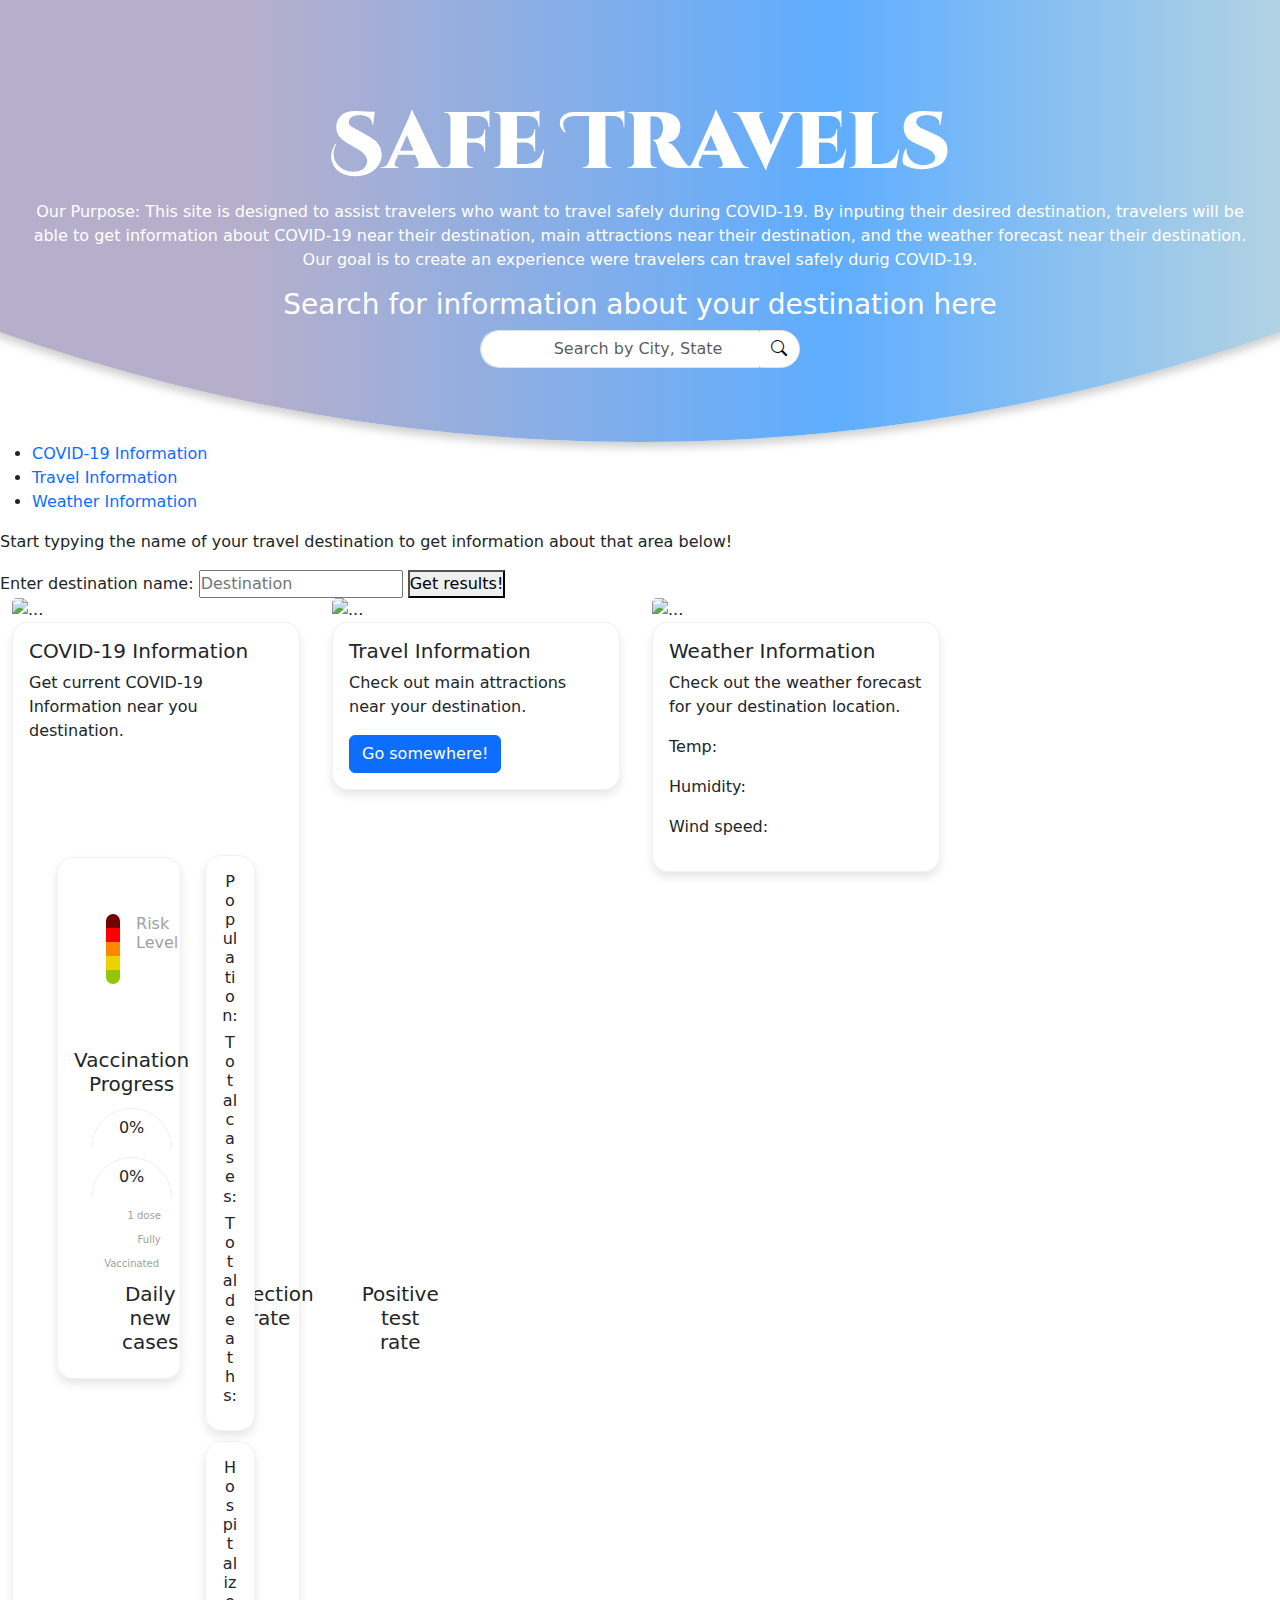
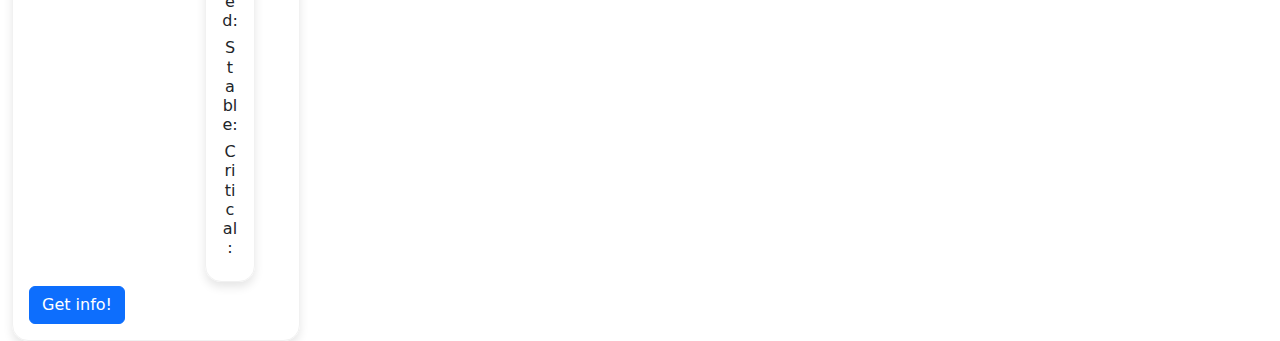
==== LarkIndex.html @ 7b66ee37 "img+" ====
<!DOCTYPE html>
<html lang="en">
<head>
    <meta charset="UTF-8">
    <meta http-equiv="X-UA-Compatible" content="IE=edge">
    <meta name="viewport" content="width=device-width, initial-scale=1.0">
  
    
    <link href="https://cdn.jsdelivr.net/npm/bootstrap@5.1.1/dist/css/bootstrap.min.css" rel="stylesheet" />
  <link rel="stylesheet" href="https://cdn.jsdelivr.net/npm/bootstrap-icons@1.5.0/font/bootstrap-icons.css" />
  <link rel="stylesheet" type="text/css" href="./assets/css/loading-bar/loading-bar.css" />
  <link rel="stylesheet" href="./assets/css/style.css" />
  <link href="https://cdn.jsdelivr.net/npm/bootstrap@5.1.1/dist/css/bootstrap.min.css" rel="stylesheet"
        integrity="sha384-F3w7mX95PdgyTmZZMECAngseQB83DfGTowi0iMjiWaeVhAn4FJkqJByhZMI3AhiU" crossorigin="anonymous">
        <script src="https://maps.googleapis.com/maps/api/js?key=AIzaSyB1I-mViDpNAowaTQE5sr3IrZeILM5esfw&libraries=places"></script>

<title>Safe Travels</title>
</head>
<body>

    
    <!-- navigation -->
    <header>

          <!-- local storage -->
<ul id="searchHistory"></ul>

<div class="curve">
    <h1 id="title">Safe Travels</h1>

    <p>Our Purpose: This site is designed to assist travelers who want to travel safely during COVID-19. By inputing their
        desired destination, travelers will be able to get information about COVID-19 near their destination, main
        attractions near their destination, and the weather forecast near their destination. Our goal is to create an experience were travelers can travel safely durig COVID-19.</p>
        <h3>Search for information about your destination here</h3>
    <div class="search-bar">
      <div class="input-group mb-3">
        <input type="text" class="form-control" placeholder="Search by City, State" id="city-input" />
        <div class="input-group-append">
          <span class="input-group-text" id="basic-addon2"><i class="bi bi-search"></i></span>
        </div>
      </div>
    </div>
  </div>
        <nav>
            <!-- Unordered list element -->
            <ul>
                <!-- List item element-->
                <li>
                    <!-- Anchor element -->
                    <a href="#covid-info-near-you">COVID-19 Information</a>
                </li>
                <li>
                    <a href="#travel-information">Travel Information</a>
                </li>
                <li>
                    <a href="#weather-information">Weather Information</a>
                </li>
            </ul>
        </nav>
        
    </header>
    <!-- hero/jumbotron -->
    <section class="hero">
        <div class="hero-form">
            
            <p> Start typying the name of your travel destination to get information about that area below!</p>
            <form>
                <label for="destination">Enter destination name:</label>
                <input type="text" placeholder="Destination" name="destination" id="city-input" class="form-input" />
                <button type="submit">
                    Get results!
                </button>
    </section>

    <!-- Start the Cards -->
    <section class="container-fluid">
        <div class="row">
            <div class="col-md-3">
                <div class="card" style="width: 18rem;">
                    <img src="" class="card-img-top" alt="...">
                    <div class="card-body">
                        <h5 class="card-title">COVID-19 Information</h5>
                        <p class="card-text">Get current COVID-19 Information near you destination.</p>

                <!-- Jacob's COVID Stuff -->
                <div class="container-xxl">
                    <div class="m-1 row d-flex justify-content-center">
                      <div class="col-12 col-lg-8">
                        <div class="card risk-card-margin">
                          <div class="card-header">
                            <div class="covid-city-title" id="c19-CT"></div>
                          </div>
                          <div class="card-body" id="t1">
                            <div class="top-row d-flex justify-content-between">
                              <div id="risk-level" class="risk-level">
                                <div class="key">
                                  <div class="risk-key severe"></div>
                                  <div class="risk-key critical"></div>
                                  <div class="risk-key high"></div>
                                  <div class="risk-key medium"></div>
                                  <div class="risk-key low"></div>
                                </div>
              
              
              
              
              
              
                                <div class="risk-level-result">
                                  <div class="risk-title">
                                    <h6>Risk Level</h6>
                                  </div>
                                  <div id="c19-RL"></div>
                                </div>
                              </div>
                              <div class="vaccine-rate" id="c19-VR">
                                <h5 class="text-center">Vaccination Progress</h5>
                                <div class="progress-bars">
                                  <div class="ldBar label-center" data-unit="%" data-preset="fan" data-value="0" id="PB-VR-1D"></div>
                                  <div class="ldBar label-center" data-unit="%" data-preset="fan" data-value="0" id="PB-VR-2D"></div>
                                </div>
                                <span class="vaccine-1d">1 dose</span>
                                <span class="vaccine-2d">Fully Vaccinated</span>
                              </div>
                            </div>
                            <div class="bottom-row">
                              <div class="other-results d-flex">
                                <div class="daily-new-cases">
                                  <h5>Daily new cases</h5>
                                  <div id="DC"></div>
                                </div>
                                <div class="infection-rates">
                                  <h5>Infection rate</h5>
                                  <div id="IR"></div>
                                </div>
                                <div div class="positive-test-rates">
                                  <h5>Positive test rate</h5>
                                  <div id="PT"></div>
                                </div>
                              </div>
                            </div>
                          </div>
                        </div>
                      </div>
                      <div class="col-6 col-lg-4">
                        <div class="card pop-card-margin">
                          <div class="card-body text-center">
                            <h6>Population: <span id="population"></span></h6>
                            <h6>Total cases: <span id="cases"></span></h6>
                            <h6>Total deaths: <span id="deaths"></span></h6>
                          </div>
                        </div>
                        <div id="x1" class="card hos-card-margin">
                          <div class="card-body text-center">
                            <h6>Hospitalized: <span class="hospitalized"></span></h6>
                            <h6>Stable: <span class="stable-condition"></span></h6>
                            <h6>Critical: <span class="critical-condition"></span></h6>
                          </div>
                        </div>
                      </div>
                      <div id="x2" class="col-6 d-none">
                        <div class="card pop-card-margin">
                          <div class="card-body text-center">
                            <h6>Hospitalized: <span class="hospitalized"></span></h6>
                            <h6>Stable: <span class="stable-condition"></span></h6>
                            <h6>Critical: <span class="critical-condition"></span></h6>
                          </div>
                        </div>
                      </div>
                    </div>
                  </div>
                        <a href="#" class="btn btn-primary">Get info!</a>
                    </div>
                </div>
            </div>
            <div class="col-md-3">
                <div class="card" style="width: 18rem;">
                    <img src="" class="card-img-top" alt="...">
                    <div class="card-body">
                        <h5 class="card-title">Travel Information</h5>
                        <p class="card-text">Check out main attractions near your destination.</p>
                        <a href="#" class="btn btn-primary">Go somewhere!</a>
                    </div>
                </div>
            </div>
            <div class="col-md-3">
                <div class="card" style="width: 18rem;">
                    <img src="" class="card-img-top" alt="...">
                    <div class="card-body">
                        <h5 class="card-title">Weather Information</h5>
                        <p class="card-text" id="weather">Check out the weather forecast for your destination location.</p>
                        <p id="temp">Temp:</p>
                        <p id="humidity">Humidity:</p>
                        <p id="wind">Wind speed:</p>
                        <!--a href="#" class="btn btn-primary">Check the weather!</a-->
                    </div>
                </div>
            </div>
        </div>
    </section>
    <script src="https://unpkg.com/@popperjs/core@2"></script>
    <script src="https://unpkg.com/tippy.js@6"></script>
    <script src="https://cdnjs.cloudflare.com/ajax/libs/jquery/3.4.1/jquery.min.js"></script>
    <script src="https://cdnjs.cloudflare.com/ajax/libs/moment.js/2.24.0/moment.min.js"></script>
    <script
      src="https://maps.googleapis.com/maps/api/js?key=AIzaSyB1I-mViDpNAowaTQE5sr3IrZeILM5esfw&libraries=places"></script>
    <script type="text/javascript" src="./assets/js/loading-bar/loading-bar.js"></script>
    <script type="text/javascript" src="./assets/js/script.js"></script>
</body>
</html>
---- assets/css/loading-bar/loading-bar.css ----
.ldBar {
  position: relative;
}
.ldBar.label-center > .ldBar-label {
  position: absolute;
  top: 50%;
  left: 50%;
  -webkit-transform: translate(-50%, -50%);
  transform: translate(-50%, -50%);
  text-shadow: 0 0 3px #fff;
}
.ldBar-label:after {
  content: "%";
  display: inline;
}
.ldBar.no-percent .ldBar-label:after {
  content: "";
}
---- assets/css/style.css ----
@import url("https://fonts.googleapis.com/css2?family=Cinzel+Decorative:wght@400;700;900&family=Roboto:wght@100;300;400;500;700;900&display=swap");

body{

  background-image: url("../pics/HERO1.jpg");
  background-size: 250%;
  background-image: no-repeat;
}


:root {
  --primaryColor: white;
  --textColor: #000000;
  --border-radius: 0.3rem;
}

* {
  padding: 0;
  margin: 0;
  box-sizing: border-box;
}

main {
  font-family: "Roboto", sans-serif;
}

header h1 {
  color: white;
  padding-top: 0.4em;
  font-size: 5em;
  text-align: center;
  font-family: "Cinzel Decorative", cursive;
  font-weight: 900;
}

.transition-in {
  font-size: 3em;
  transition: 0.6s;
}

.transition-out {
  font-size: 5em;
  transition: 0.6s;
}

.curve {
  color: white;
  position: relative;
  text-align: center;
  padding: 3rem 2rem;
  width: 100%;
  z-index: 2;
}
.curve::before {
  content: "";
  display: block;
  background: grey;
  background: linear-gradient(90deg, rgb(181, 175, 204) 40%, rgba(94,173,255,1) 55%, rgb(202, 221, 219) 70%);
  position: absolute;
  left: 50%;
  bottom: 0;
  transform: translateX(-50%);
  border-radius: 150vw;
  width: 300vw;
  height: 300vw;
  z-index: -1;
  box-shadow: 0 5px 10px rgba(0, 0, 0, 0.2);
}

a {
  text-decoration: none;
}

.card-header {
  height: 50px;
  background-color: white;
  border: none;
}

.card-body {
  box-shadow: 0 5px 10px rgba(0, 0, 0, 0.1);
  border: 1px solid #f1f1f1;
  border-radius: 1em;
}

.card {
  border: none;
}

.risk-card-margin {
  margin-top: 3em;
}

.pop-card-margin {
  margin-top: 6em;
}

.hos-card-margin {
  margin-top: 10px;
}

.content {
  display: flex;
  flex-wrap: wrap;
  justify-content: center;
}

.search-bar {
  margin: 0 auto;
  width: 20em;
  padding-bottom: 10px;
}

.input-group-text {
  border-bottom-right-radius: 2em;
  border-top-right-radius: 2em;
  color: var(--textColor);
  background-color: white;
}

.form-control {
  border-radius: 2em;
  border-right: none;
  text-align: center;
  padding-left: 3em;
}

.top-row {
  flex-wrap: wrap;
}

.risk-level {
  display: flex;
  justify-content: center;
  margin: 2.5em 0 2em 2em;
}

.vaccine-rate {
  text-align: center;
  margin: 2em 3em 0.5em 0;
}

.risk-level-result {
  padding-left: 1em;
}

.risk-title {
  color: #a1a1a1;
  padding-bottom: 5px;
}

.risk-key {
  width: 14px;
  height: 14px;
}

.risk-result {
  width: 10px;
  height: 10px;
  border-radius: 50px;
  font-size: 20px;
  display: inline-block;
  margin-right: 10px;
}

.low {
  background-color: rgb(146, 199, 0);
  border-bottom-right-radius: 25px;
  border-bottom-left-radius: 25px;
}

.medium {
  background-color: rgb(235, 211, 0);
}

.high {
  background-color: rgb(255, 136, 0);
}

.critical {
  background-color: rgb(255, 0, 0);
}

.severe {
  background-color: rgb(117, 0, 0);
  border-top-right-radius: 25px;
  border-top-left-radius: 25px;
}

.vaccine-1d,
.vaccine-2d {
  font-size: 10px;
  padding-left: 25px;
  color: #a1a1a1;
}

.vaccine-2d {
  padding-left: 35px;
}

.progress-bars {
  display: flex;
  justify-content: center;
  flex-wrap: wrap;
}

.daily-new-cases,
.infection-rates,
.positive-test-rates {
  display: block;
  text-align: center;
  padding-left: 3em;
}

.small {
  font-size: 12px;
  font-weight: bold;
}

.bold {
  font-weight: 900;
}

@media screen and (max-width: 991px) {
  .pop-card-margin {
    margin-top: 1em;
  }
}

@media screen and (max-width: 686px) {
  .other-results {
    margin-top: 1em;
  }

  .daily-new-cases,
  .infection-rates,
  .positive-test-rates {
    padding-left: 0;
  }

  .covid-city-title {
    text-align: center;
  }
}

@media screen and (max-width: 536px) {
  .vaccine-rate {
    margin: 0;
  }

  .search-bar {
    width: 15em;
    transition: 0.7s;
    text-align: left;
  }

  .curve {
    padding-left: 0.5em;
    padding-right: 0.5em;
  }
}
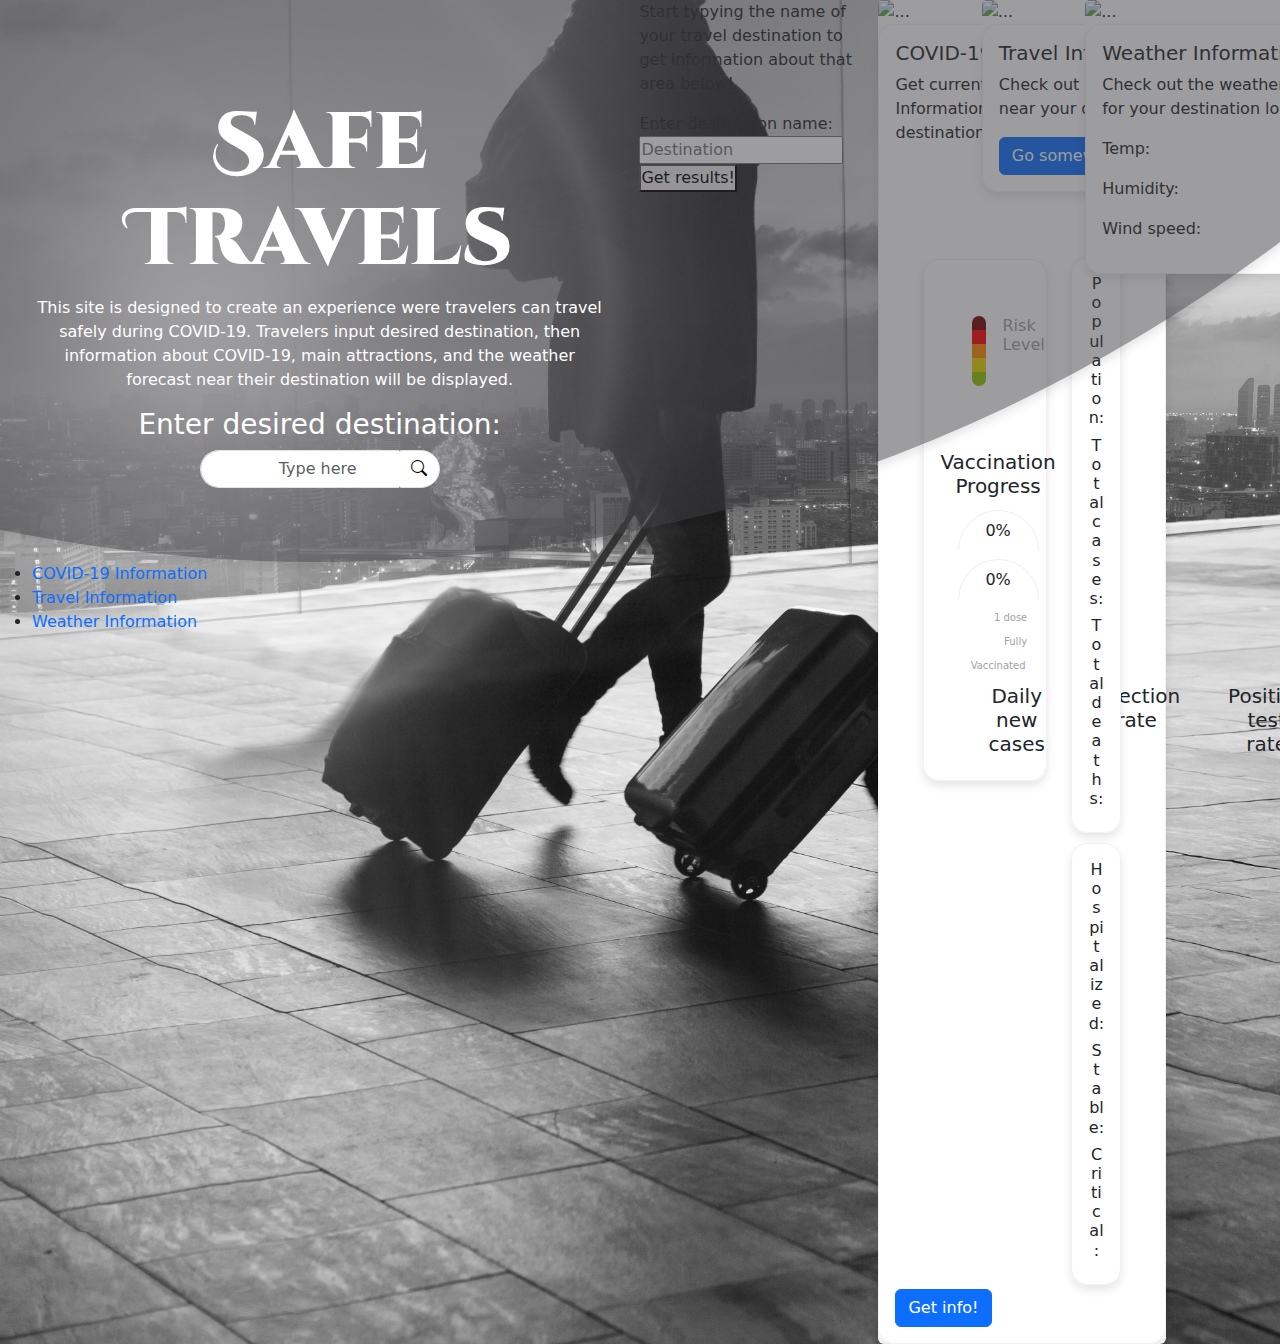
==== commit 4aa74794: "Merge branch 'user/sarita' of https://github.com/Jakeology/safe-travels into user/chanel" ====
--- a/LarkIndex.html
+++ b/LarkIndex.html
@@ -28,13 +28,13 @@
 <div class="curve">
     <h1 id="title">Safe Travels</h1>
 
-    <p>Our Purpose: This site is designed to assist travelers who want to travel safely during COVID-19. By inputing their
-        desired destination, travelers will be able to get information about COVID-19 near their destination, main
-        attractions near their destination, and the weather forecast near their destination. Our goal is to create an experience were travelers can travel safely durig COVID-19.</p>
-        <h3>Search for information about your destination here</h3>
+    <p>This site is designed to create an experience were travelers can travel safely during COVID-19. Travelers input
+        desired destination, then information about COVID-19, main attractions, and the weather forecast near their destination will be displayed. 
+        </p>
+        <h3>Enter desired destination:</h3>
     <div class="search-bar">
       <div class="input-group mb-3">
-        <input type="text" class="form-control" placeholder="Search by City, State" id="city-input" />
+        <input type="text" class="form-control" placeholder="Type here" id="city-input" />
         <div class="input-group-append">
           <span class="input-group-text" id="basic-addon2"><i class="bi bi-search"></i></span>
         </div>
@@ -99,13 +99,7 @@
                                   <div class="risk-key high"></div>
                                   <div class="risk-key medium"></div>
                                   <div class="risk-key low"></div>
-                                </div>
-              
-              
-              
-              
-              
-              
+                                </div>         
                                 <div class="risk-level-result">
                                   <div class="risk-title">
                                     <h6>Risk Level</h6>
@@ -173,6 +167,8 @@
                     </div>
                 </div>
             </div>
+
+            <!-- Travel API card -->
             <div class="col-md-3">
                 <div class="card" style="width: 18rem;">
                     <img src="" class="card-img-top" alt="...">
@@ -183,6 +179,8 @@
                     </div>
                 </div>
             </div>
+
+            <!-- Weather API card -->
             <div class="col-md-3">
                 <div class="card" style="width: 18rem;">
                     <img src="" class="card-img-top" alt="...">
--- a/assets/css/style.css
+++ b/assets/css/style.css
@@ -1,10 +1,14 @@
 @import url("https://fonts.googleapis.com/css2?family=Cinzel+Decorative:wght@400;700;900&family=Roboto:wght@100;300;400;500;700;900&display=swap");
 
+/* background image need to adjust sizing and confirm with group on pic */
+
 body{
 
   background-image: url("../pics/HERO1.jpg");
-  background-size: 250%;
-  background-image: no-repeat;
+  background-repeat: no-repeat;
+  background-size: cover;
+  display:flex;
+  overflow:scroll;
 }
 
 
@@ -54,15 +58,16 @@
 .curve::before {
   content: "";
   display: block;
-  background: grey;
-  background: linear-gradient(90deg, rgb(181, 175, 204) 40%, rgba(94,173,255,1) 55%, rgb(202, 221, 219) 70%);
+  background: rgb(61, 61, 65);
+  /* background: linear-gradient(90deg, rgb(181, 175, 204) 40%, rgba(94,173,255,1) 55%, rgb(202, 221, 219) 70%); */
+  opacity: 0.5;
   position: absolute;
   left: 50%;
   bottom: 0;
   transform: translateX(-50%);
   border-radius: 150vw;
-  width: 300vw;
-  height: 300vw;
+  width: 250vw;
+  height: 250vw;
   z-index: -1;
   box-shadow: 0 5px 10px rgba(0, 0, 0, 0.2);
 }
@@ -109,6 +114,12 @@
   margin: 0 auto;
   width: 20em;
   padding-bottom: 10px;
+}
+
+.search-bar {
+  width: 15em;
+  transition: 0.7s;
+  text-align: left;
 }
 
 .input-group-text {
@@ -248,14 +259,17 @@
     margin: 0;
   }
 
-  .search-bar {
-    width: 15em;
-    transition: 0.7s;
-    text-align: left;
-  }
+
 
   .curve {
     padding-left: 0.5em;
     padding-right: 0.5em;
   }
-}
+
+  .curveP
+  {
+    font-family: Impact, Haettenschweiler, 'Arial Narrow Bold', sans-serif;
+    font-weight:bold;
+    width: 25%
+    }
+}
